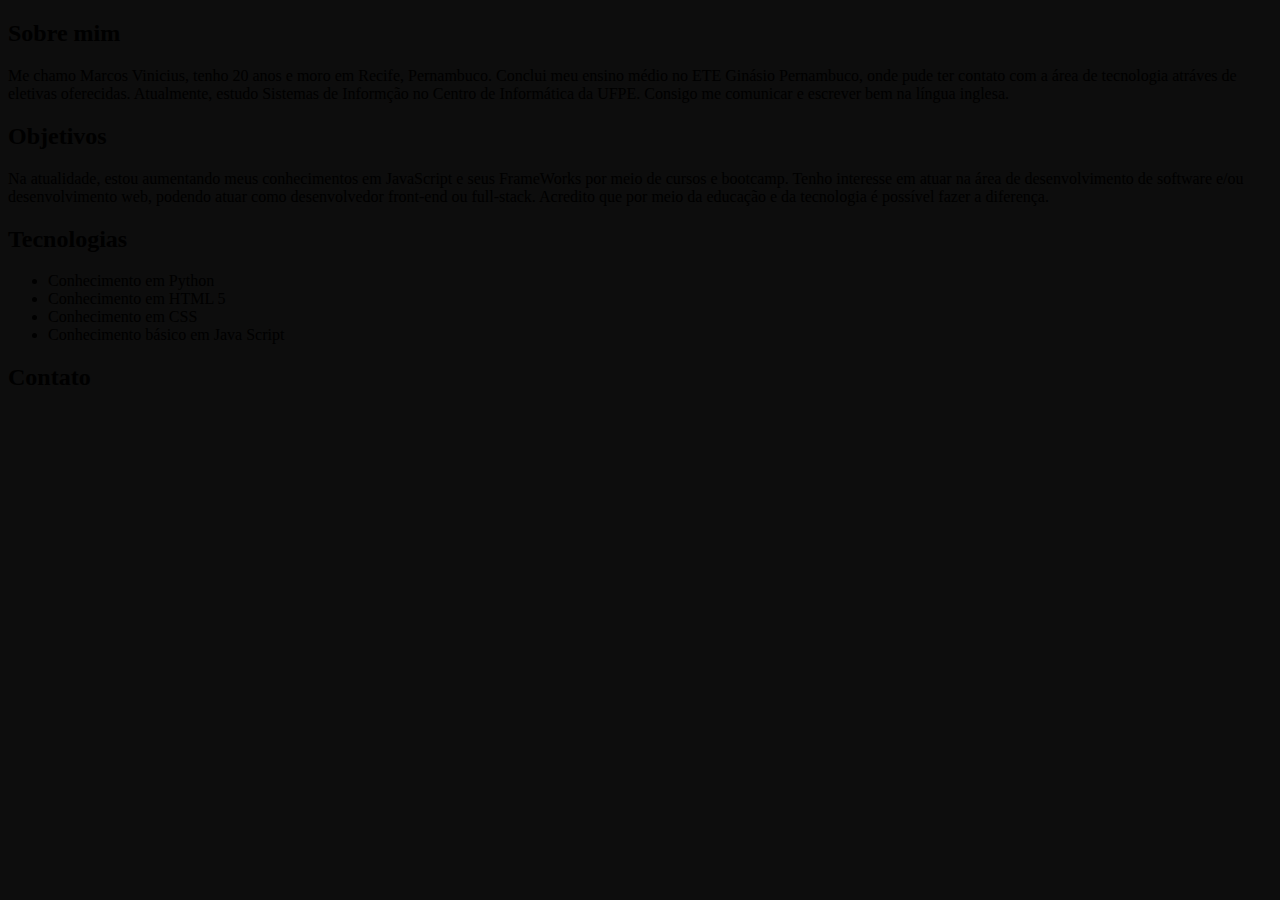
==== index.html @ 32d2d93c "Initial commit" ====
<!DOCTYPE html>
<html lang="pt-br">
<head>
    <meta charset="UTF-8">
    <meta http-equiv="X-UA-Compatible" content="IE=edge">
    <meta name="viewport" content="width=device-width, initial-scale=1.0">
    <title>Sobre mim</title>
    <link rel="stylesheet" href="style.css">
</head>
<body>
    <div class = "container">
    <main>
        <h2>Sobre mim</h2>
        <p> Me chamo Marcos Vinicius, tenho 20 anos e  moro em Recife, Pernambuco. Conclui meu ensino médio no ETE Ginásio Pernambuco, onde pude ter contato com a área de tecnologia atráves de eletivas oferecidas. Atualmente, estudo Sistemas de Informção no Centro de Informática da UFPE. Consigo me comunicar e escrever bem na língua inglesa. </p>
        <h2>Objetivos</h2>
        <p>Na atualidade, estou aumentando meus conhecimentos em JavaScript e seus FrameWorks por meio de cursos e bootcamp. Tenho interesse em atuar na área de desenvolvimento de software e/ou desenvolvimento web, podendo atuar como desenvolvedor front-end ou full-stack. Acredito que por meio da educação e da tecnologia é possível fazer a diferença.</p>
        <h2>Tecnologias</h2>
        <ul>
            <li>Conhecimento em Python</li>
            <li>Conhecimento em HTML 5</li>
            <li>Conhecimento em CSS </li>
            <li>Conhecimento básico em Java Script</li>
        </ul>
    </main>
</div>
    <h2>Contato</h2>
    <img src="" alt="">
    <img src="" alt="">
    <img src="" alt="">
</body>
</html>
---- style.css ----
@charset "utf-8";

body{
    background-color: #0D0D0D;

}
#container {
    width: 100px;
    height: 100px;
    background-color: aqua;
    border: none;
    display: flex;
}
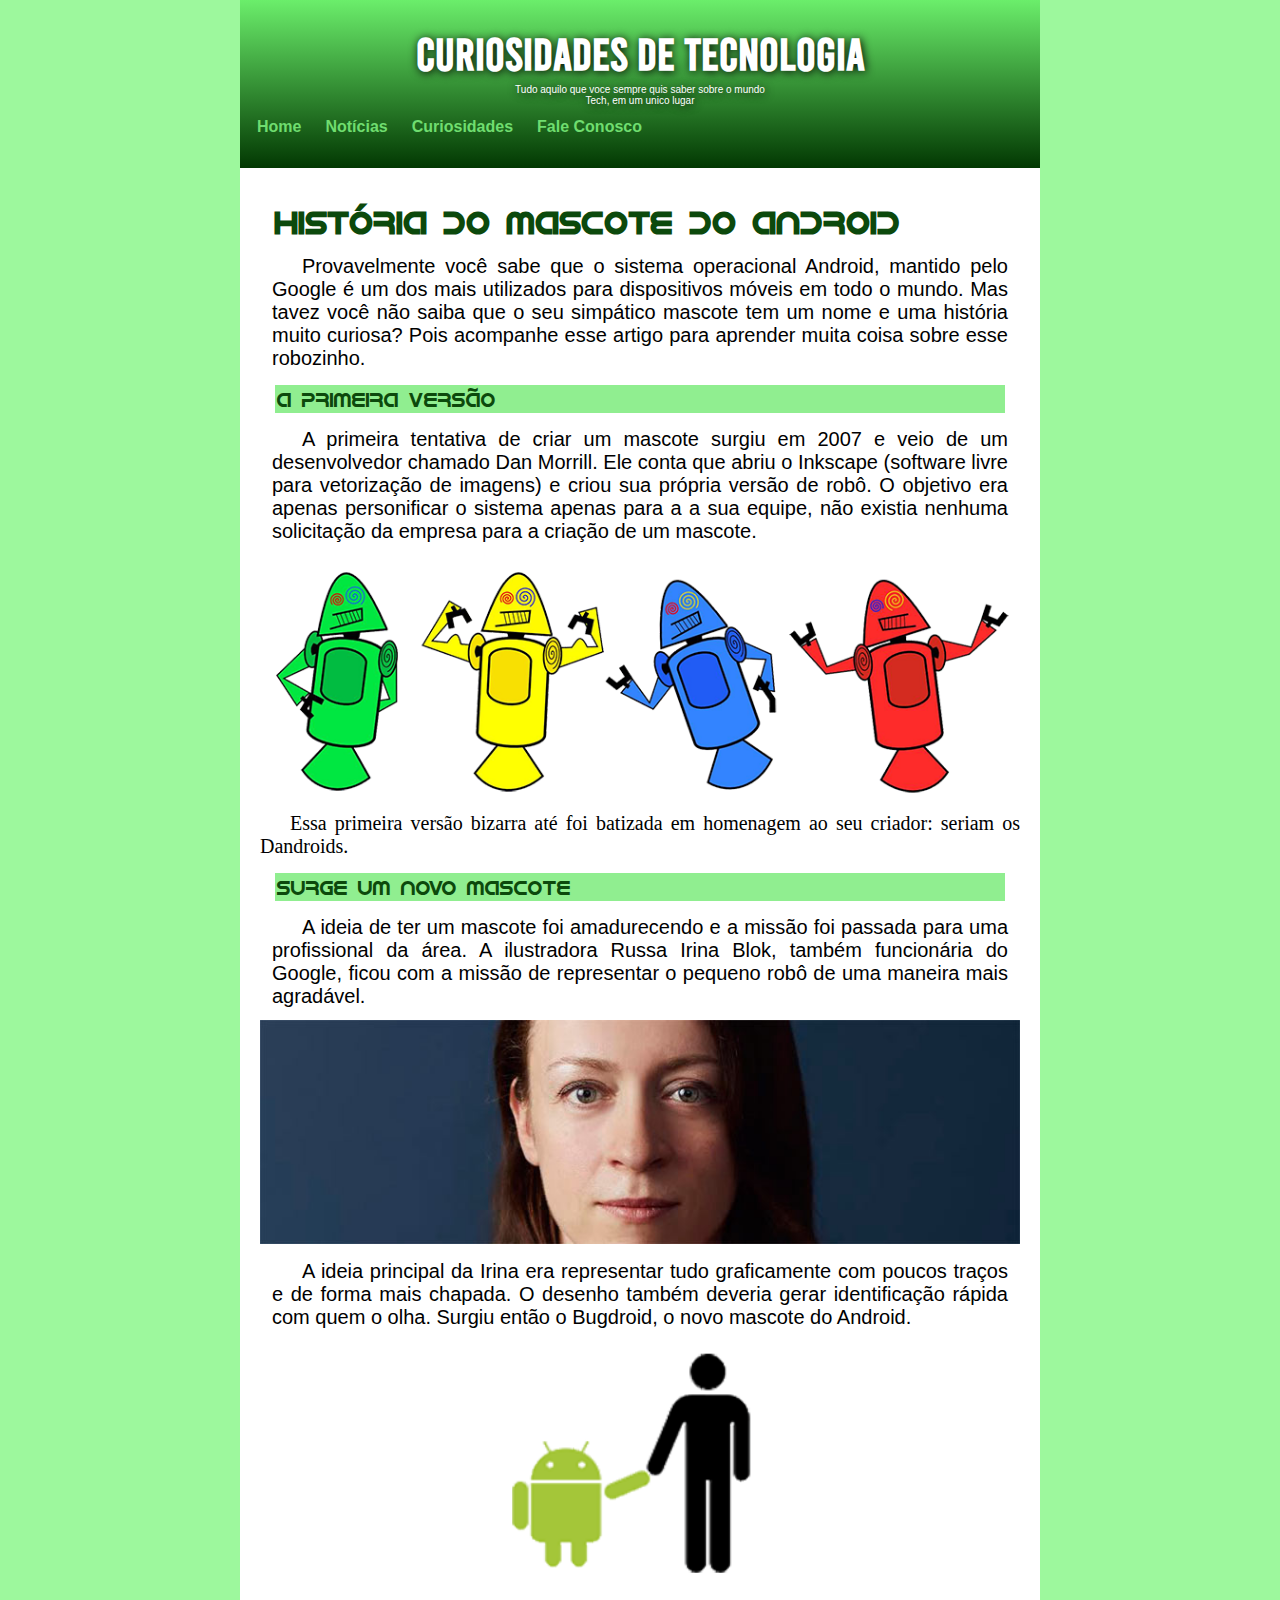
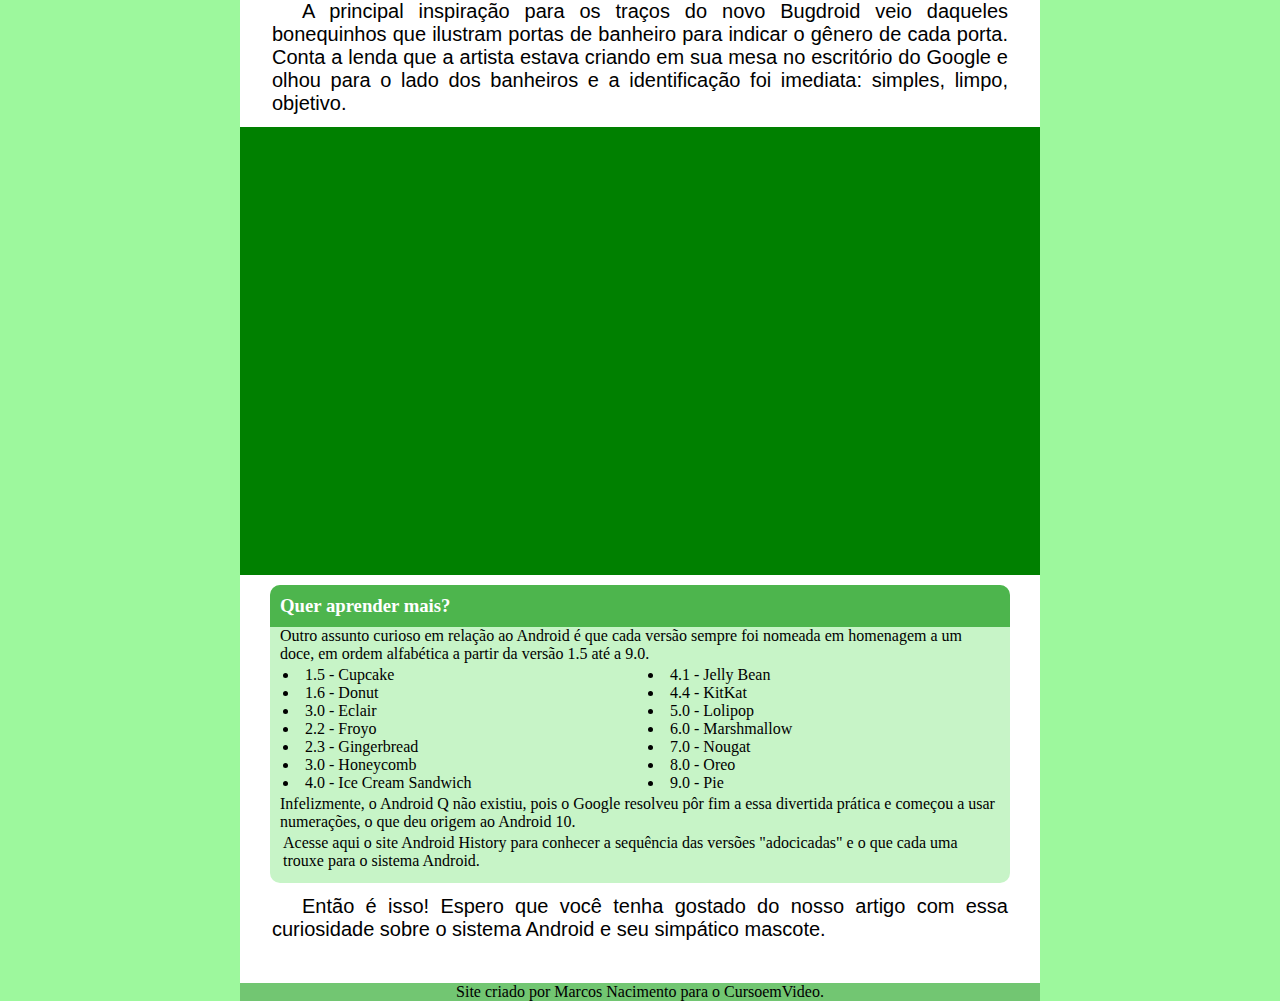
==== commit 2ba93331: "Rename desafio.html to index.html" ====
--- a/index.html
+++ b/index.html
@@ -1,31 +1,89 @@
 <!DOCTYPE html>
 <html lang="pt-br">
+
 <head>
     <meta charset="UTF-8">
     <meta http-equiv="X-UA-Compatible" content="IE=edge">
     <meta name="viewport" content="width=device-width, initial-scale=1.0">
-    <title>Sobre mim</title>
-    <link rel="stylesheet" href="style.css">
+    <title>Document</title>
+    <link rel="stylesheet" href="stylestyle.css">
 </head>
+
 <body>
-    <div class = "container">
+    <header>
+        <h1> Curiosidades de Tecnologia </h1>
+        <h2>Tudo aquilo que voce sempre quis saber sobre o mundo <br> Tech, em um unico lugar</h2>
+        <nav>
+            <a href="#">Home</a> <a href="#">Notícias</a> <a href="#">Curiosidades</a> <a href="#">Fale Conosco</a>
+        </nav>
+    </header>
     <main>
-        <h2>Sobre mim</h2>
-        <p> Me chamo Marcos Vinicius, tenho 20 anos e  moro em Recife, Pernambuco. Conclui meu ensino médio no ETE Ginásio Pernambuco, onde pude ter contato com a área de tecnologia atráves de eletivas oferecidas. Atualmente, estudo Sistemas de Informção no Centro de Informática da UFPE. Consigo me comunicar e escrever bem na língua inglesa. </p>
-        <h2>Objetivos</h2>
-        <p>Na atualidade, estou aumentando meus conhecimentos em JavaScript e seus FrameWorks por meio de cursos e bootcamp. Tenho interesse em atuar na área de desenvolvimento de software e/ou desenvolvimento web, podendo atuar como desenvolvedor front-end ou full-stack. Acredito que por meio da educação e da tecnologia é possível fazer a diferença.</p>
-        <h2>Tecnologias</h2>
-        <ul>
-            <li>Conhecimento em Python</li>
-            <li>Conhecimento em HTML 5</li>
-            <li>Conhecimento em CSS </li>
-            <li>Conhecimento básico em Java Script</li>
-        </ul>
+        <h1 class="titulos">História do Mascote do Android
+        </h1>
+        <article>
+            <p>Provavelmente você sabe que o sistema operacional Android, mantido pelo Google é um dos mais utilizados para dispositivos móveis em todo o mundo. Mas tavez você não saiba que o seu simpático mascote tem um nome e uma história muito curiosa?
+                Pois acompanhe esse artigo para aprender muita coisa sobre esse robozinho.
+            </p>
+            <h2 class="titulos" id="sub">A primeira versão
+            </h2>
+            <p>A primeira tentativa de criar um mascote surgiu em 2007 e veio de um desenvolvedor chamado Dan Morrill. Ele conta que abriu o Inkscape (software livre para vetorização de imagens) e criou sua própria versão de robô. O objetivo era apenas personificar
+                o sistema apenas para a a sua equipe, não existia nenhuma solicitação da empresa para a criação de um mascote.</p>
+            <picture>
+                <source media="(max-width: 500px)" srcset="imagens/dan-droids-pq.png">
+                <img src="imagens/dan-droids.png" alt="" class="img">
+            </picture>
+            <aside>Essa primeira versão bizarra até foi batizada em homenagem ao seu criador: seriam os Dandroids.</aside>
+            <h2 class="titulos" id="sub">Surge um novo mascote
+            </h2>
+            <p>A ideia de ter um mascote foi amadurecendo e a missão foi passada para uma profissional da área. A ilustradora Russa Irina Blok, também funcionária do Google, ficou com a missão de representar o pequeno robô de uma maneira mais agradável.</p>
+            <picture>
+                <source media="(max-width: 500px )" srcset="imagens/irina-blok-pq.jpg">
+                <img src="imagens/irina-blok.jpg" alt="" class="img"></picture>
+            <p>
+                A ideia principal da Irina era representar tudo graficamente com poucos traços e de forma mais chapada. O desenho também deveria gerar identificação rápida com quem o olha. Surgiu então o Bugdroid, o novo mascote do Android.
+            </p>
+            <img src="imagens/bugdroid.png" alt="" id = "png" class="img">
+
+            <p>A principal inspiração para os traços do novo Bugdroid veio daqueles bonequinhos que ilustram portas de banheiro para indicar o gênero de cada porta. Conta a lenda que a artista estava criando em sua mesa no escritório do Google e olhou para
+                o lado dos banheiros e a identificação foi imediata: simples, limpo, objetivo.</p>
+            <div class="video" ><iframe width="475" height="250" src="https://www.youtube.com/embed/l2UDgpLz20M" title="YouTube video player" frameborder="0" allow="accelerometer; autoplay; clipboard-write; encrypted-media; gyroscope; picture-in-picture; web-share" allowfullscreen></iframe></div>
+            <div id="final">
+                <h3>Quer aprender mais?</h3>
+                <p>Outro assunto curioso em relação ao Android é que cada versão sempre foi nomeada em homenagem a um doce, em ordem alfabética a partir da versão 1.5 até a 9.0.</p>
+                <ul>
+                    
+                        <li>1.5 - Cupcake</li>
+                    
+                    <li>1.6 - Donut</li>
+                    <li>3.0 - Eclair</li>
+                    <li>2.2 - Froyo</li>
+                    <li>2.3 - Gingerbread</li>
+                    <li>3.0 - Honeycomb</li>
+                    <li>4.0 - Ice Cream Sandwich</li>
+                
+                    <li>4.1 - Jelly Bean</li>
+                    <li>4.4 - KitKat</li>
+                    <li>5.0 - Lolipop</li>
+                    <li>6.0 - Marshmallow</li>
+                    <li>7.0 - Nougat</li>
+                    <li>8.0 - Oreo</li>
+                    <li>9.0 - Pie</li>
+                    
+                </ul>
+                <p>Infelizmente, o Android Q não existiu, pois o Google resolveu pôr fim a essa divertida prática e começou a usar numerações, o que deu origem ao Android 10.
+                </p>
+                <p style="padding: 3px
+                ;">Acesse aqui o site Android History para conhecer a sequência das versões "adocicadas" e o que cada uma trouxe para o sistema Android.
+                </p>
+            </div>
+            <p id="finaltext">
+                Então é isso! Espero que você tenha gostado do nosso artigo com essa curiosidade sobre o sistema Android e seu simpático mascote.
+            </p>
+        </article>
     </main>
-</div>
-    <h2>Contato</h2>
-    <img src="" alt="">
-    <img src="" alt="">
-    <img src="" alt="">
+    <footer>
+        Site criado por Marcos Nacimento para o CursoemVideo.
+    </footer>
 </body>
-</html>+
+</html>
--- a/stylestyle.css
+++ b/stylestyle.css
@@ -0,0 +1,188 @@
+@charset "utf-8";
+@font-face {
+    font-family: android;
+    src: url(fontes/idroid.otf);
+}
+
+@font-face {
+    font-family: bebas;
+    src: url(fontes/Bebas-Regular.otf);
+}
+
+*{
+    margin: 0px;
+    padding: 0px;
+}
+
+img{
+    width: 100%;
+}
+
+
+body {
+    background-color: rgb(157, 248, 157);
+    min-width: 320px;
+    max-width: 800px;
+    margin: auto;
+}
+
+header {
+    background-image: linear-gradient(to bottom, rgb(107, 238, 107), rgb(2, 56, 2));
+    min-width: 150px;
+    max-width: 800px;
+    padding-top: 25px;
+    padding-bottom: 25px;
+    margin: auto;
+    
+}
+
+header > h1 {
+    color: white;
+    text-align: center;
+    font-size: 45px;
+    font-family: bebas;
+    font-weight: bolder;
+    text-shadow: 1px 1px 10px black;
+}
+
+h2 {
+    color: white;
+    margin: 3px;
+    padding: 2px;
+    text-align: center;
+    font-size: 10px;
+    font-family: Verdana, Geneva, Tahoma, sans-serif;
+    font-weight: lighter;
+    text-shadow: 1px 1px 10px black;
+}
+
+nav {
+    margin: auto;
+    padding: 7px;
+    text-decoration: none;
+}
+
+nav>a {
+    color: rgb(111, 221, 111);
+    font-weight: bold;
+    font-family: Arial, Helvetica, sans-serif;
+    padding: 10px;
+    border-radius: 5px;
+    text-decoration: none;
+    transition-duration: .5s;
+}
+
+nav>a:hover {
+    background-color:rgb(157, 248, 157);
+    
+}
+
+main {
+    padding: 20px;
+    padding-bottom: 30px;
+    margin: auto;
+    height: 800;
+    width: 270;
+    background-color: white;
+}
+
+
+.titulos {
+    font-family: android;
+    text-shadow: none;
+    color: rgb(12, 73, 12);
+    text-align: left;
+    margin: 15px;
+}
+
+article > p {
+    font-family: Arial, Helvetica, sans-serif;
+    font-size: 20px;
+    text-indent: 30px;
+    text-align: justify;
+    margin: 12px;
+    
+}
+
+article > aside{
+    text-indent: 30px;
+    font-size: 20px;
+    text-align: justify;
+    
+}
+
+#sub {
+    background-color: lightgreen;
+    font-size: 20px;
+
+}
+
+#background {
+   background-color: green;
+   text-align: center;
+   padding: 1px;
+   max-width: max-content
+
+
+}
+
+h3 {
+    color: white;
+    background-color: rgb(77, 181, 77);
+    padding: 10px;
+    margin: -10px -10px 0px -10px;
+    border-radius: 10px 10px 0px 0px;
+    
+}
+
+#final{
+    padding: 10px;
+    margin: 10px;
+    border-radius: 10px;
+    background-color: rgb(199, 244, 199);
+
+}
+
+footer{
+    background-color: rgb(114, 198, 114);
+    text-align: center;
+    font-size: 16px;
+    
+}
+
+#finaltext {
+    font-family: Arial, Helvetica, sans-serif;
+    font-size: 15pxpx;
+    text-indent: 30px;
+    text-align: justify;
+    margin: 12px;
+    
+}
+
+ul {
+    padding: 3px;
+    list-style: inside;
+    columns: 2;
+
+}
+
+div.video {
+    background-color: green;
+    margin: 0px -20px;
+    padding-bottom: 59%;
+    position: relative;
+}
+
+.video > iframe {
+    position: absolute;
+    top: 5% ;
+    left: 5% ;
+    width: 90%;
+    height: 90%;
+}
+
+#png { height: 50%;
+    width: 50%;
+    margin: auto;
+    display: block
+     }
